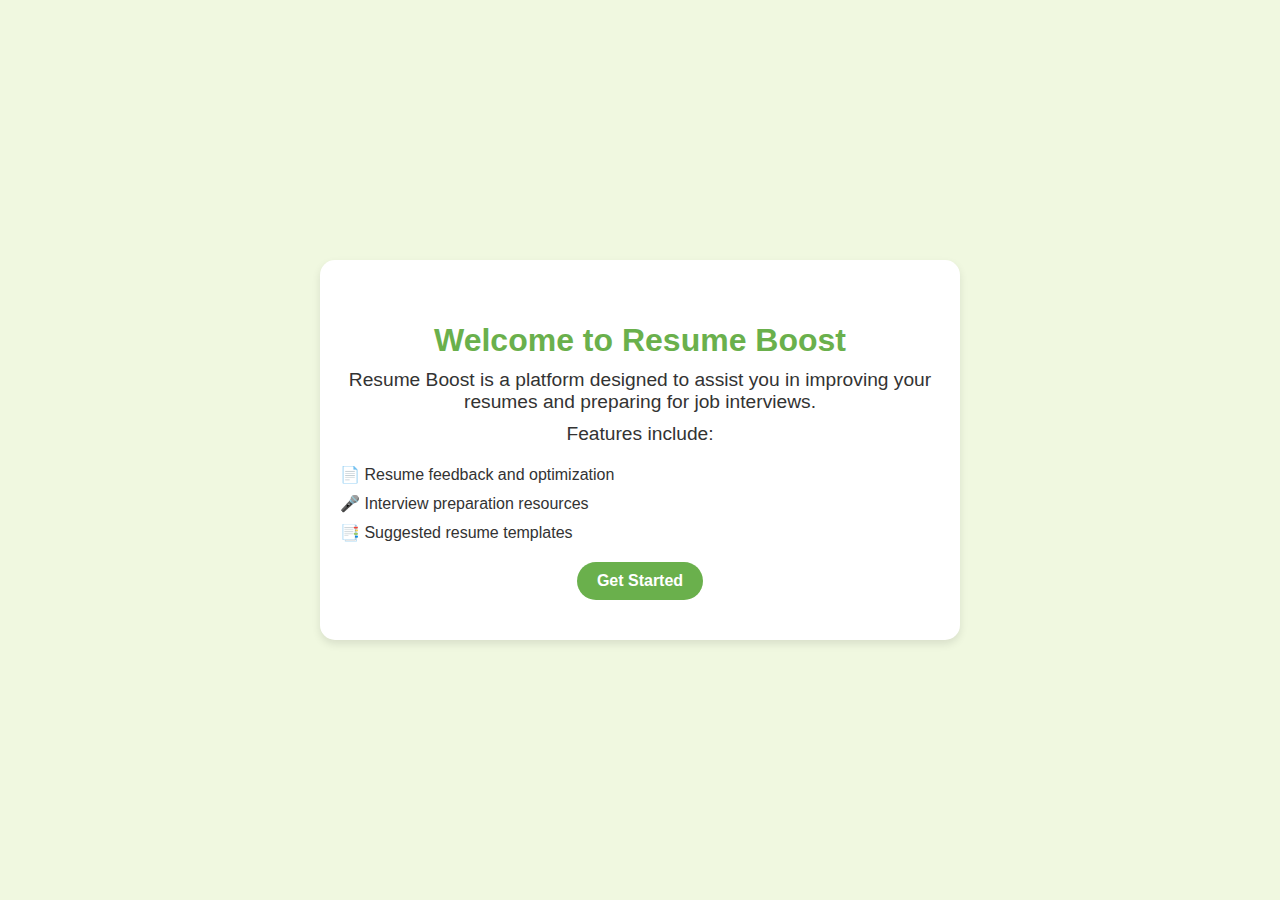
==== resume.html @ 40e992e7 "This is a Resume Boost" ====
<!DOCTYPE html>
<html lang="en">
<head>
  <meta charset="UTF-8">
  <meta name="viewport" content="width=device-width, initial-scale=1.0">
  <meta name="description" content="Welcome to Resume Boost - a platform to enhance your resumes and interview skills.">
  <title>Welcome to Resume Boost</title>
  <link rel="stylesheet" href="resume.css">
  <!-- Consider adding a favicon -->
</head>
<body>
  <div class="container">
    <div class="content">
      <h1>Welcome to Resume Boost</h1>
      <p>Resume Boost is a platform designed to assist you in improving your resumes and preparing for job interviews.</p>
      <p>Features include:</p>
      <ul>
        <li><span class="feature-icon">📄</span> Resume feedback and optimization</li>
        <li><span class="feature-icon">🎤</span> Interview preparation resources</li>
        <li><span class="feature-icon">📑</span> Suggested resume templates</li>
      </ul>
      <a class="button" href="https://partyrock.aws/u/swatikapgate/ELWhpfkoS/Resume-Boost">Get Started</a>
    </div>
  </div>
</body>
</html>
---- resume.css ----
body {
  margin: 0;
  padding: 0;
  height: 100vh;
  background: #f0f8e0; /* Light background color */
  display: flex;
  justify-content: center;
  align-items: center;
  font-family: Arial, sans-serif;
}

.container {
  background: #fff;
  border-radius: 15px;
  box-shadow: 0 4px 8px rgba(0, 0, 0, 0.1);
  text-align: center;
  padding: 40px 20px;
  max-width: 600px;
  margin: 20px;
}

h1 {
  color: #6ab04c;
  font-size: 2em;
  margin-bottom: 10px;
}

p {
  color: #333;
  font-size: 1.2em;
  margin: 10px 0;
}

ul {
  list-style: none;
  padding: 0;
  color: #333;
  text-align: left;
  margin: 20px 0;
}

ul li {
  margin: 10px 0;
  font-size: 1em;
  transition: color 0.3s ease; /* Adding a smooth transition */
}

ul li:hover {
  color: #6ab04c; /* Change color on hover */
}

.feature-icon {
  color: #f95b5b; /* Red color for feature icons */
}

.button {
  display: inline-block;
  background-color: #6ab04c;
  color: #fff;
  font-size: 1em;
  font-weight: bold;
  text-decoration: none;
  padding: 10px 20px;
  border-radius: 25px;
  transition: background-color 0.3s ease, transform 0.2s ease; /* Added transition for transform */
  cursor: pointer; /* Change cursor to pointer on hover */
}

.button:hover {
  background-color: #4a8a3f;
  transform: scale(1.05); /* Scale up slightly on hover */
}
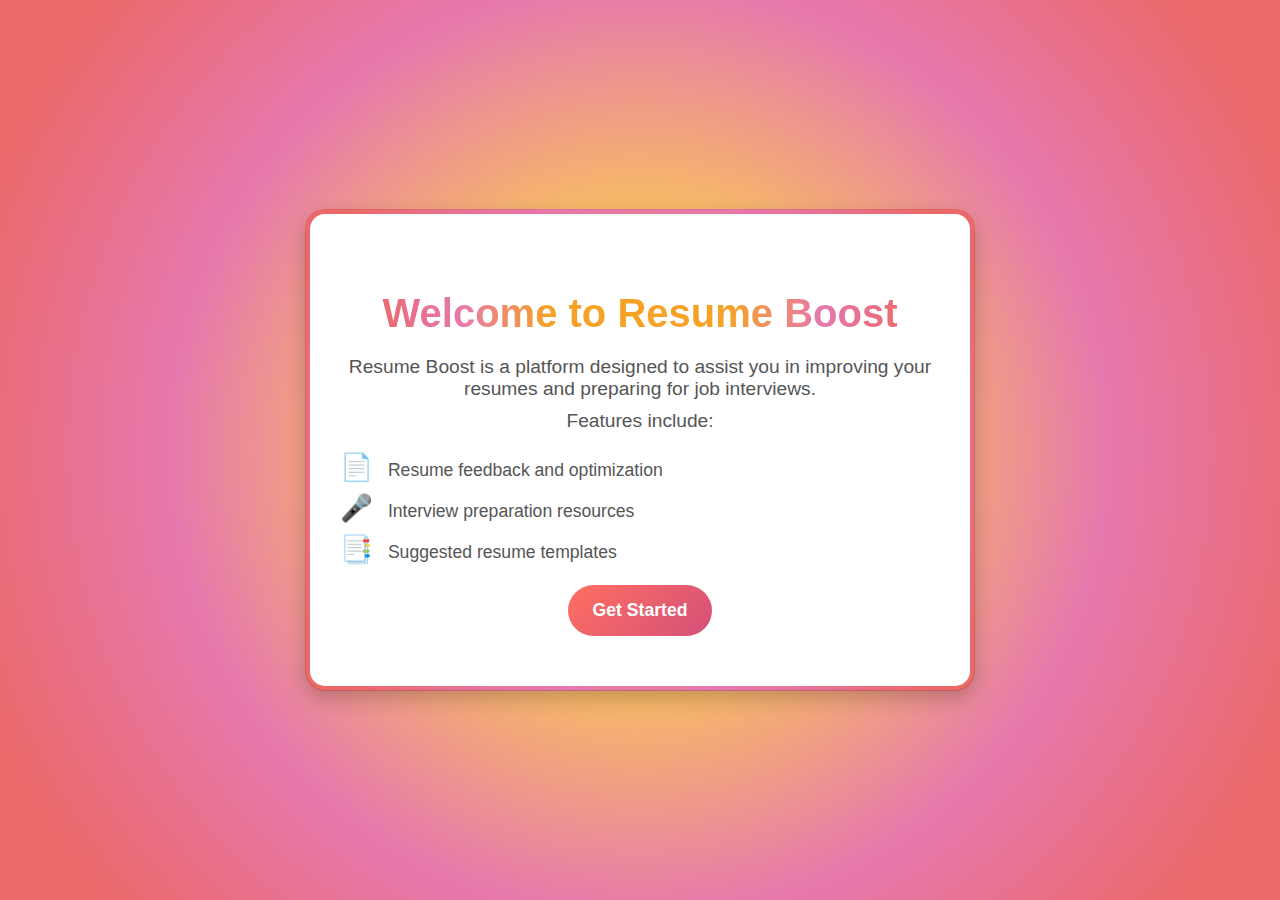
==== commit 612698d6: "I have made some changes here" ====
--- a/resume.html
+++ b/resume.html
@@ -1,26 +1,26 @@
-<!DOCTYPE html>
-<html lang="en">
-<head>
-  <meta charset="UTF-8">
-  <meta name="viewport" content="width=device-width, initial-scale=1.0">
-  <meta name="description" content="Welcome to Resume Boost - a platform to enhance your resumes and interview skills.">
-  <title>Welcome to Resume Boost</title>
-  <link rel="stylesheet" href="resume.css">
-  <!-- Consider adding a favicon -->
-</head>
-<body>
-  <div class="container">
-    <div class="content">
-      <h1>Welcome to Resume Boost</h1>
-      <p>Resume Boost is a platform designed to assist you in improving your resumes and preparing for job interviews.</p>
-      <p>Features include:</p>
-      <ul>
-        <li><span class="feature-icon">📄</span> Resume feedback and optimization</li>
-        <li><span class="feature-icon">🎤</span> Interview preparation resources</li>
-        <li><span class="feature-icon">📑</span> Suggested resume templates</li>
-      </ul>
-      <a class="button" href="https://partyrock.aws/u/swatikapgate/ELWhpfkoS/Resume-Boost">Get Started</a>
-    </div>
-  </div>
-</body>
-</html>
+<!DOCTYPE html>
+<html lang="en">
+<head>
+  <meta charset="UTF-8">
+  <meta name="viewport" content="width=device-width, initial-scale=1.0">
+  <meta name="description" content="Welcome to Resume Boost - a platform to enhance your resumes and interview skills.">
+  <title>Welcome to Resume Boost</title>
+  <link rel="stylesheet" href="resume.css">
+  <!-- Consider adding a favicon -->
+</head>
+<body>
+  <div class="container">
+    <div class="content">
+      <h1>Welcome to Resume Boost</h1>
+      <p>Resume Boost is a platform designed to assist you in improving your resumes and preparing for job interviews.</p>
+      <p>Features include:</p>
+      <ul>
+        <li><span class="feature-icon">📄</span> Resume feedback and optimization</li>
+        <li><span class="feature-icon">🎤</span> Interview preparation resources</li>
+        <li><span class="feature-icon">📑</span> Suggested resume templates</li>
+      </ul>
+      <a class="button" href="https://partyrock.aws/u/swatikapgate/ELWhpfkoS/Resume-Boost">Get Started</a>
+    </div>
+  </div>
+</body>
+</html>
--- a/resume.css
+++ b/resume.css
@@ -1,72 +1,108 @@
-body {
-  margin: 0;
-  padding: 0;
-  height: 100vh;
-  background: #f0f8e0; /* Light background color */
-  display: flex;
-  justify-content: center;
-  align-items: center;
-  font-family: Arial, sans-serif;
-}
-
-.container {
-  background: #fff;
-  border-radius: 15px;
-  box-shadow: 0 4px 8px rgba(0, 0, 0, 0.1);
-  text-align: center;
-  padding: 40px 20px;
-  max-width: 600px;
-  margin: 20px;
-}
-
-h1 {
-  color: #6ab04c;
-  font-size: 2em;
-  margin-bottom: 10px;
-}
-
-p {
-  color: #333;
-  font-size: 1.2em;
-  margin: 10px 0;
-}
-
-ul {
-  list-style: none;
-  padding: 0;
-  color: #333;
-  text-align: left;
-  margin: 20px 0;
-}
-
-ul li {
-  margin: 10px 0;
-  font-size: 1em;
-  transition: color 0.3s ease; /* Adding a smooth transition */
-}
-
-ul li:hover {
-  color: #6ab04c; /* Change color on hover */
-}
-
-.feature-icon {
-  color: #f95b5b; /* Red color for feature icons */
-}
-
-.button {
-  display: inline-block;
-  background-color: #6ab04c;
-  color: #fff;
-  font-size: 1em;
-  font-weight: bold;
-  text-decoration: none;
-  padding: 10px 20px;
-  border-radius: 25px;
-  transition: background-color 0.3s ease, transform 0.2s ease; /* Added transition for transform */
-  cursor: pointer; /* Change cursor to pointer on hover */
-}
-
-.button:hover {
-  background-color: #4a8a3f;
-  transform: scale(1.05); /* Scale up slightly on hover */
-}
+body {
+  margin: 0;
+  padding: 0;
+  height: 100vh;
+  background: radial-gradient(circle at center, 
+              #ffffff 0%, 
+              #f8bc64 30%,  /* Light orange */
+              #e678ad 60%,  /* Light pink */
+              #eb6969 90%); /* Light red */
+  display: flex;
+  justify-content: center;
+  align-items: center;
+  font-family: 'Segoe UI', Tahoma, Geneva, Verdana, sans-serif;
+}
+
+.container {
+  background: white;
+  border-radius: 20px;
+  border: 5px solid transparent; /* Add a border to apply gradient */
+  background-clip: padding-box; /* Clip background to padding-box */
+  box-shadow: 0 8px 20px rgba(0, 0, 0, 0.2); /* Stronger shadow */
+  text-align: center;
+  padding: 50px 30px;
+  max-width: 600px;
+  margin: 20px;
+  transition: transform 0.3s ease; /* Adding a transition for hover effect */
+  position: relative;
+}
+
+.container:before {
+  content: "";
+  position: absolute;
+  top: -5px; left: -5px; right: -5px; bottom: -5px;
+  z-index: -1;
+  border-radius: inherit;
+  background: radial-gradient(circle at center, 
+              #ffffff 0%, 
+              #f99909 30%,  /* Light orange */
+              #e678ad 60%,  /* Light pink */
+              #eb6969 90%); /* Light red */
+}
+
+h1 {
+  background: radial-gradient(circle at center, 
+              #f5a226 30%,  /* Light orange */
+              #e678ad 60%,  /* Light pink */
+              #eb6969 90%); /* Light red */
+  -webkit-background-clip: text; /* For webkit browsers */
+  -webkit-text-fill-color: transparent; /* For webkit browsers */
+  background-clip: text; /* Standard syntax */
+  font-size: 2.5em; /* Slightly larger font size */
+  margin-bottom: 20px;
+}
+
+p {
+  color: #555; /* Softer text color */
+  font-size: 1.2em;
+  margin: 10px 0;
+}
+
+ul {
+  list-style: none;
+  padding: 0;
+  color: #555;
+  text-align: left;
+  margin: 20px 0;
+}
+
+ul li {
+  margin: 10px 0;
+  font-size: 1.1em; /* Slightly larger font size */
+  transition: color 0.3s ease, transform 0.3s ease; /* Adding a smooth transition */
+}
+
+ul li:hover {
+  color: #ff6f61; /* Change color on hover */
+  transform: translateX(10px); /* Slightly move right on hover */
+}
+
+.feature-icon {
+  color: #ffca28; /* Bright yellow color for feature icons */
+  margin-right: 10px; /* Adding some space between icon and text */
+  font-size: 1.5em; /* Increase the size of the icons */
+  transition: transform 0.3s ease, color 0.3s ease; /* Adding a smooth transition */
+}
+
+ul li:hover .feature-icon {
+  transform: rotate(20deg) scale(1.2); /* Rotate and scale the icon on hover */
+  color: #ff6f61; /* Change icon color on hover */
+}
+
+.button {
+  display: inline-block;
+  background: linear-gradient(135deg, #ff6f61 0%, #d45079 100%); /* Gradient background for the button */
+  color: #fff;
+  font-size: 1.1em;
+  font-weight: bold;
+  text-decoration: none;
+  padding: 15px 25px; /* Larger padding */
+  border-radius: 30px;
+  transition: background-color 0.3s ease, transform 0.2s ease; /* Added transition for transform */
+  cursor: pointer; /* Change cursor to pointer on hover */
+}
+
+.button:hover {
+  background: linear-gradient(135deg, #e55b50 0%, #c03856 100%);
+  transform: scale(1.1); /* Scale up more on hover */
+}
